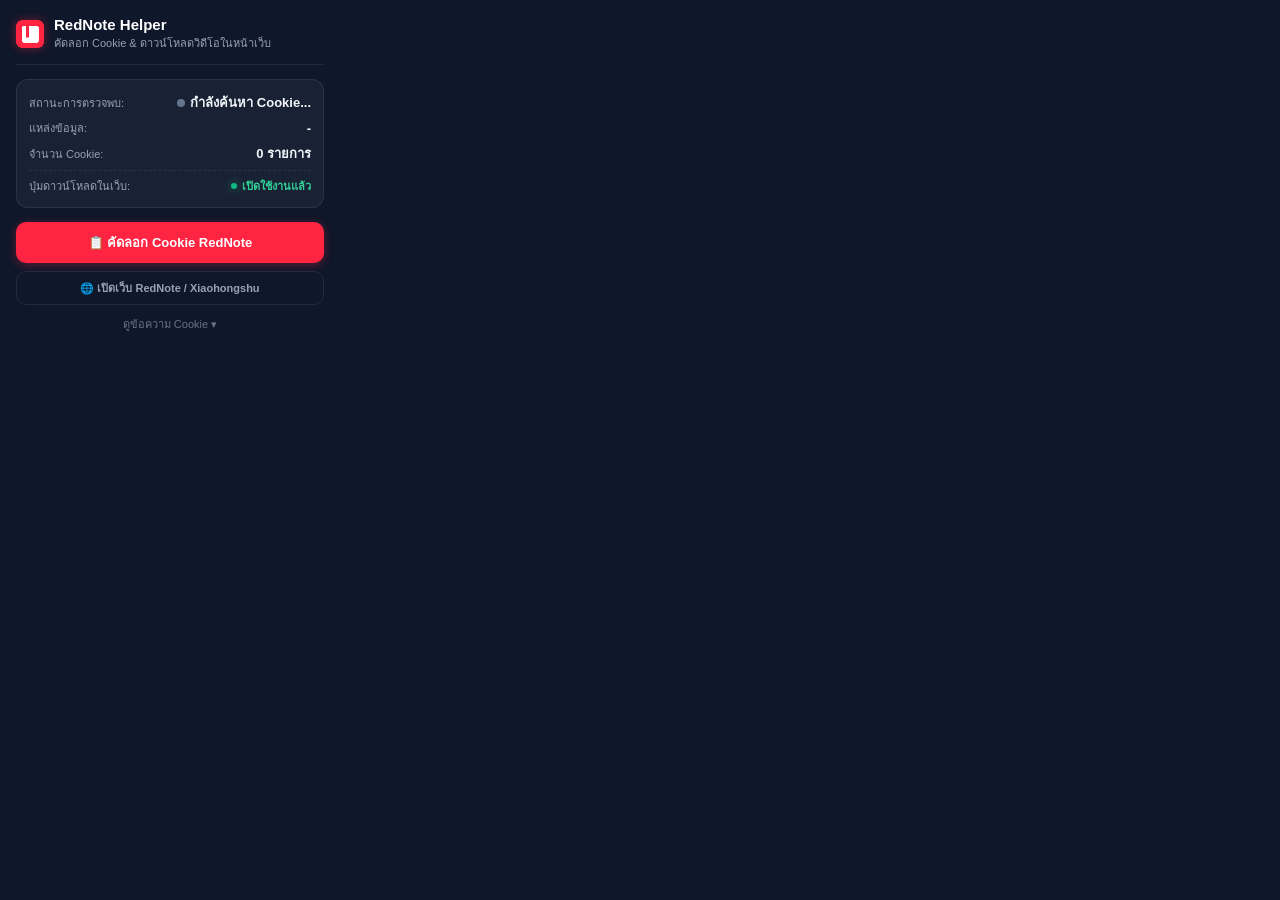
==== rednote-cookie-extension/popup.html @ 20f007db "XHS support, Chinese-text censor, one-file build, page mockups; fix wrong-product scripts Script gen" ====
<!DOCTYPE html>
<html lang="th">
<head>
  <meta charset="UTF-8">
  <title>RedNote Cookie Copier</title>
  <style>
    * {
      box-sizing: border-box;
      margin: 0;
      padding: 0;
      font-family: -apple-system, BlinkMacSystemFont, "Segoe UI", Roboto, "Helvetica Neue", Arial, sans-serif;
    }
    body {
      width: 340px;
      background: #0f172a;
      color: #f8fafc;
      padding: 16px;
      font-size: 13px;
    }
    .header {
      display: flex;
      align-items: center;
      gap: 10px;
      padding-bottom: 12px;
      border-bottom: 1px solid rgba(255, 255, 255, 0.08);
      margin-bottom: 14px;
    }
    .header img {
      width: 28px;
      height: 28px;
      border-radius: 6px;
      box-shadow: 0 0 10px rgba(255, 36, 66, 0.4);
    }
    .header h1 {
      font-size: 15px;
      font-weight: 700;
      color: #ffffff;
      line-height: 1.2;
    }
    .header p {
      font-size: 11px;
      color: #94a3b8;
    }
    .status-card {
      background: rgba(30, 41, 59, 0.7);
      border: 1px solid rgba(255, 255, 255, 0.08);
      border-radius: 12px;
      padding: 12px;
      margin-bottom: 14px;
    }
    .status-row {
      display: flex;
      justify-content: space-between;
      align-items: center;
      margin-bottom: 6px;
    }
    .status-row:last-child {
      margin-bottom: 0;
    }
    .status-label {
      color: #94a3b8;
      font-size: 11px;
    }
    .status-val {
      font-weight: 600;
      color: #f1f5f9;
      display: flex;
      align-items: center;
      gap: 5px;
    }
    .dot {
      width: 8px;
      height: 8px;
      border-radius: 50%;
      background: #64748b;
    }
    .dot.green {
      background: #10b981;
      box-shadow: 0 0 8px rgba(16, 185, 129, 0.6);
    }
    .dot.amber {
      background: #f59e0b;
      box-shadow: 0 0 8px rgba(245, 158, 11, 0.6);
    }
    .dot.red {
      background: #ef4444;
      box-shadow: 0 0 8px rgba(239, 68, 68, 0.6);
    }
    .btn-group {
      display: flex;
      flex-direction: column;
      gap: 8px;
    }
    button {
      width: 100%;
      padding: 10px 14px;
      border: none;
      border-radius: 10px;
      font-weight: 600;
      font-size: 13px;
      cursor: pointer;
      display: flex;
      align-items: center;
      justify-content: center;
      gap: 8px;
      transition: all 0.2s ease;
    }
    .btn-primary {
      background: #ff2442;
      color: #ffffff;
      box-shadow: 0 2px 10px rgba(255, 36, 66, 0.35);
    }
    .btn-primary:hover {
      background: #e01b37;
      box-shadow: 0 4px 14px rgba(255, 36, 66, 0.5);
    }
    .btn-secondary {
      background: rgba(14, 165, 233, 0.15);
      border: 1px solid rgba(56, 189, 248, 0.4);
      color: #38bdf8;
    }
    .btn-secondary:hover {
      background: rgba(14, 165, 233, 0.25);
      border-color: rgba(56, 189, 248, 0.7);
    }
    .btn-link {
      background: transparent;
      color: #94a3b8;
      border: 1px solid rgba(255, 255, 255, 0.08);
      font-size: 11px;
      padding: 7px 10px;
    }
    .btn-link:hover {
      background: rgba(255, 255, 255, 0.05);
      color: #f1f5f9;
    }
    .msg {
      margin-top: 10px;
      padding: 8px 10px;
      border-radius: 8px;
      font-size: 11px;
      text-align: center;
      display: none;
    }
    .msg.success {
      display: block;
      background: rgba(16, 185, 129, 0.15);
      border: 1px solid rgba(16, 185, 129, 0.4);
      color: #34d399;
    }
    .msg.error {
      display: block;
      background: rgba(239, 68, 68, 0.15);
      border: 1px solid rgba(239, 68, 68, 0.4);
      color: #f87171;
    }
    .msg.info {
      display: block;
      background: rgba(59, 130, 246, 0.15);
      border: 1px solid rgba(59, 130, 246, 0.4);
      color: #60a5fa;
    }
    .toggle-preview {
      margin-top: 10px;
      font-size: 11px;
      color: #64748b;
      cursor: pointer;
      text-align: center;
    }
    .toggle-preview:hover {
      color: #94a3b8;
      text-decoration: underline;
    }
    textarea {
      width: 100%;
      height: 70px;
      margin-top: 8px;
      background: #020617;
      border: 1px solid rgba(255, 255, 255, 0.1);
      border-radius: 8px;
      color: #e2e8f0;
      font-family: monospace;
      font-size: 10px;
      padding: 6px;
      resize: none;
      display: none;
    }
  </style>
</head>
<body>
  <div class="header">
    <img src="icons/icon48.png" alt="Logo">
    <div>
      <h1>RedNote Helper</h1>
      <p>คัดลอก Cookie & ดาวน์โหลดวิดีโอในหน้าเว็บ</p>
    </div>
  </div>

  <div class="status-card">
    <div class="status-row">
      <span class="status-label">สถานะการตรวจพบ:</span>
      <span class="status-val" id="statusVal">
        <span class="dot" id="statusDot"></span>
        <span id="statusText">กำลังตรวจสอบ...</span>
      </span>
    </div>
    <div class="status-row">
      <span class="status-label">แหล่งข้อมูล:</span>
      <span class="status-val" id="domainText">-</span>
    </div>
    <div class="status-row">
      <span class="status-label">จำนวน Cookie:</span>
      <span class="status-val" id="cookieCount">0 รายการ</span>
    </div>
    <div class="status-row" style="margin-top: 6px; padding-top: 6px; border-top: 1px dashed rgba(255,255,255,0.08);">
      <span class="status-label">ปุ่มดาวน์โหลดในเว็บ:</span>
      <span class="status-val" style="color: #34d399; font-size: 11px;">
        <span class="dot green" style="width:6px; height:6px;"></span> เปิดใช้งานแล้ว
      </span>
    </div>
  </div>

  <div class="btn-group">
    <button type="button" class="btn-primary" id="copyBtn">
      📋 คัดลอก Cookie RedNote
    </button>
    <button type="button" class="btn-link" id="openXhsBtn">
      🌐 เปิดเว็บ RedNote / Xiaohongshu
    </button>
  </div>

  <div class="msg" id="msgBox"></div>

  <div class="toggle-preview" id="togglePreviewBtn">ดูข้อความ Cookie ▾</div>
  <textarea id="cookiePreview" readonly placeholder="ข้อความ Cookie..."></textarea>

  <script src="popup.js"></script>
</body>
</html>
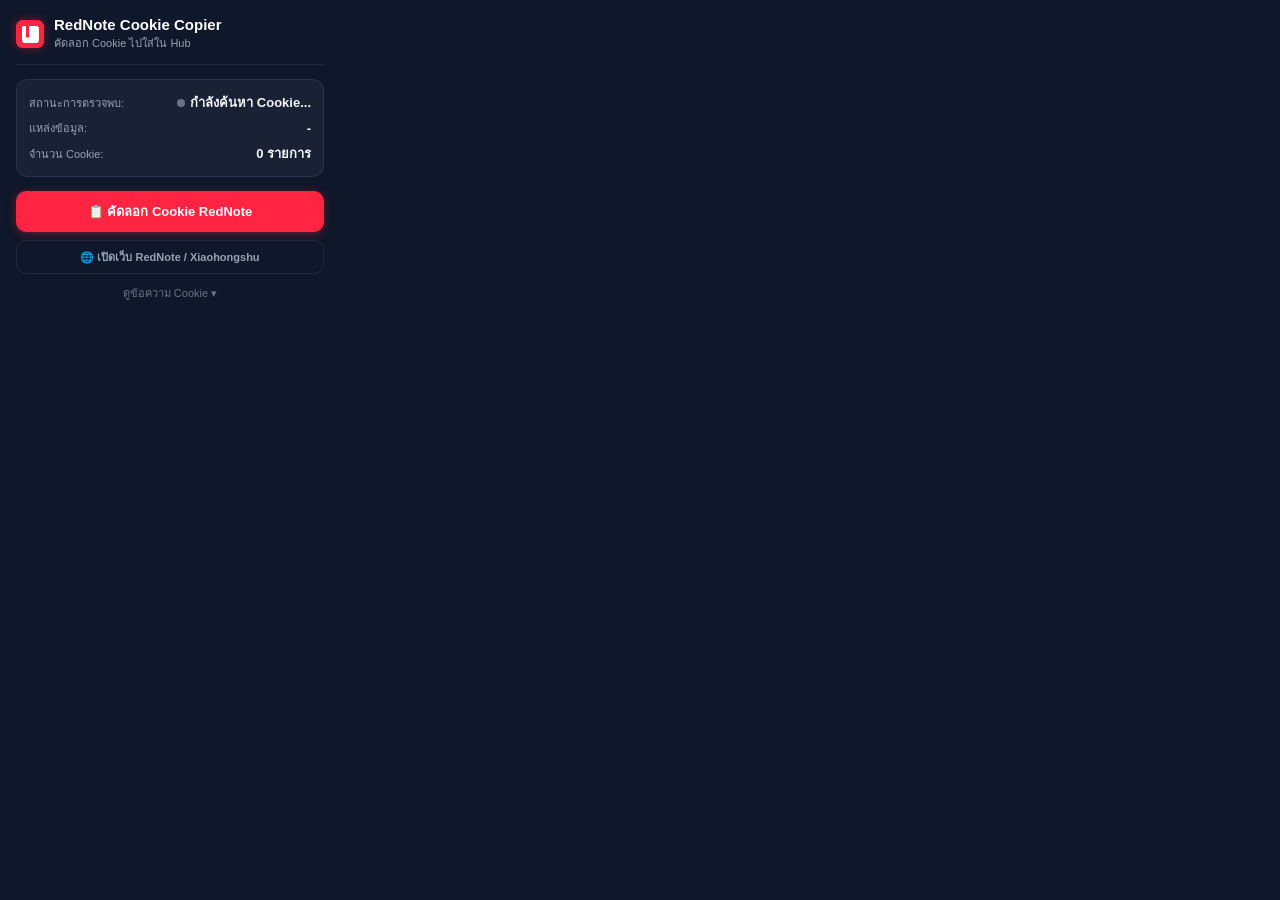
==== commit 658d70e1: "RedNote extension: keep cookie copy + open site only; ship it in the Mac DMG Co-Authored-By: Claude " ====
--- a/rednote-cookie-extension/popup.html
+++ b/rednote-cookie-extension/popup.html
@@ -191,8 +191,8 @@
   <div class="header">
     <img src="icons/icon48.png" alt="Logo">
     <div>
-      <h1>RedNote Helper</h1>
-      <p>คัดลอก Cookie & ดาวน์โหลดวิดีโอในหน้าเว็บ</p>
+      <h1>RedNote Cookie Copier</h1>
+      <p>คัดลอก Cookie ไปใส่ใน Hub</p>
     </div>
   </div>
 
@@ -211,12 +211,6 @@
     <div class="status-row">
       <span class="status-label">จำนวน Cookie:</span>
       <span class="status-val" id="cookieCount">0 รายการ</span>
-    </div>
-    <div class="status-row" style="margin-top: 6px; padding-top: 6px; border-top: 1px dashed rgba(255,255,255,0.08);">
-      <span class="status-label">ปุ่มดาวน์โหลดในเว็บ:</span>
-      <span class="status-val" style="color: #34d399; font-size: 11px;">
-        <span class="dot green" style="width:6px; height:6px;"></span> เปิดใช้งานแล้ว
-      </span>
     </div>
   </div>
 
